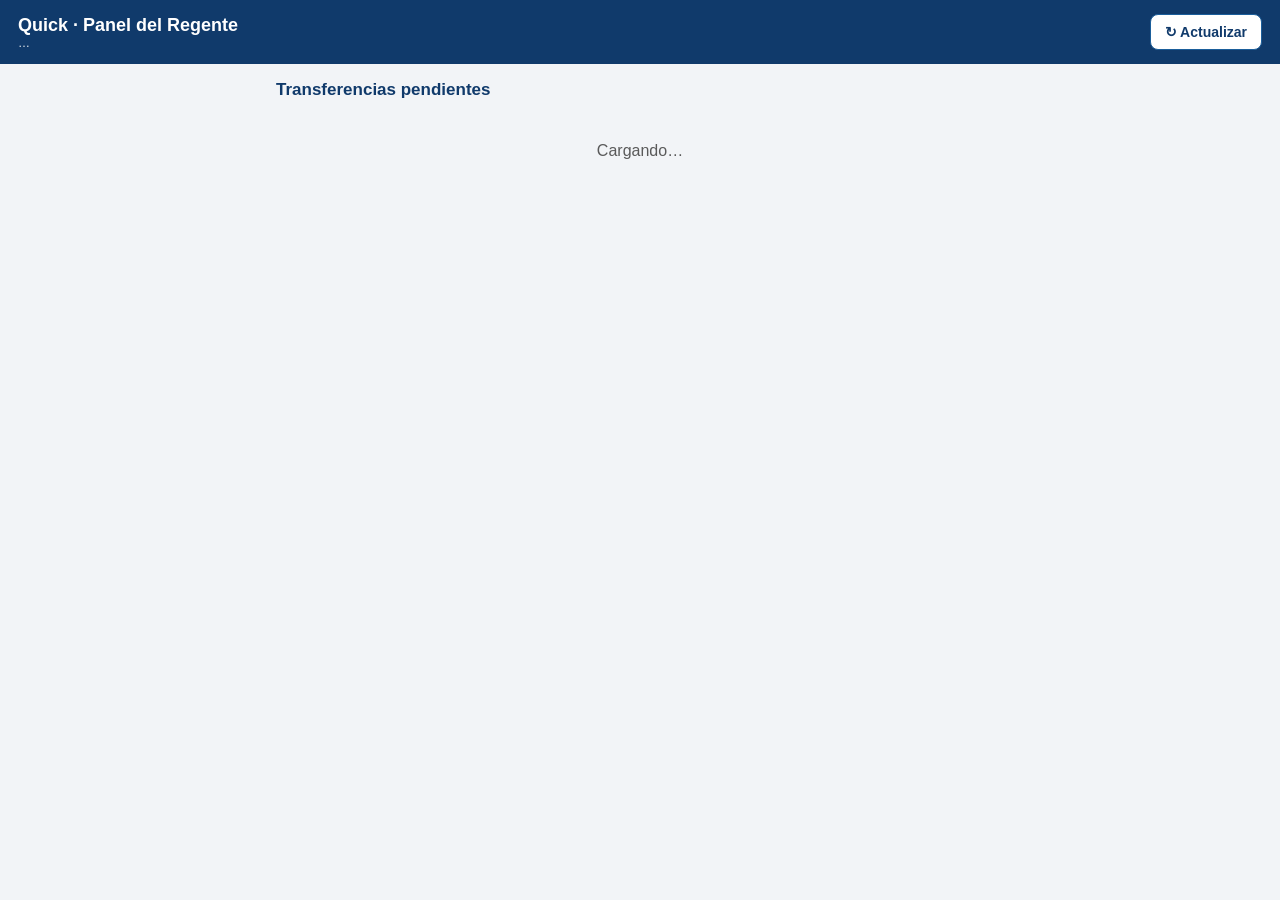
==== backend/Regente.html @ 9c660d49 "Backend Apps Script: registro en Sheets, panel del regente y cruce Smart Quick - Code.gs: API mensaj" ====
<!DOCTYPE html>
<html lang="es">
<head>
  <base target="_top">
  <meta charset="UTF-8">
  <style>
    :root { --azul:#103A6B; --azulm:#1B5E9B; --verde:#1E7A3C; --rojo:#B02A2A;
            --amber:#B8860B; --borde:#E2E6EC; --gris:#5A5A5A; --grisc:#F2F4F7; }
    * { box-sizing:border-box; }
    body { font-family:-apple-system,"Segoe UI",Roboto,Arial,sans-serif; margin:0;
           background:var(--grisc); color:#222; }
    header { background:var(--azul); color:#fff; padding:14px 18px;
             display:flex; justify-content:space-between; align-items:center; flex-wrap:wrap; gap:6px; }
    header .t { font-weight:800; font-size:18px; }
    header .u { font-size:12px; opacity:.9; }
    main { max-width:760px; margin:0 auto; padding:16px; }
    .bar { display:flex; justify-content:space-between; align-items:center; margin-bottom:12px; }
    .bar h2 { font-size:17px; color:var(--azul); margin:0; }
    button { font-family:inherit; cursor:pointer; border:none; border-radius:8px;
             font-weight:700; padding:9px 14px; font-size:14px; }
    .btn-r { background:#fff; color:var(--azul); border:1.5px solid var(--azulm); }
    .card { background:#fff; border:1px solid var(--borde); border-left:4px solid var(--amber);
            border-radius:12px; padding:14px; margin-bottom:12px; }
    .card.cruceNO { border-left-color:var(--rojo); }
    .top { display:flex; justify-content:space-between; align-items:flex-start; gap:10px; }
    .guia { font-weight:800; color:var(--azul); font-size:16px; }
    .pill { font-size:11px; font-weight:700; padding:3px 9px; border-radius:20px; }
    .pill.si { background:#E4F3E9; color:var(--verde); }
    .pill.no { background:#FBE4E4; color:var(--rojo); }
    .pill.na { background:var(--grisc); color:var(--gris); }
    .meta { font-size:13px; color:#333; margin-top:8px; line-height:1.6; }
    .meta b { color:var(--gris); font-weight:600; }
    .meta a { color:var(--azulm); }
    .acc { display:flex; gap:8px; margin-top:12px; }
    .btn-ok { background:var(--verde); color:#fff; flex:1; }
    .btn-no { background:#fff; color:var(--rojo); border:1.5px solid var(--rojo); flex:1; }
    .empty { text-align:center; color:var(--gris); padding:40px 10px; }
    .warn { background:#FBE4E4; color:var(--rojo); padding:14px; border-radius:10px; font-size:14px; }
    .loading { text-align:center; color:var(--gris); padding:30px; }
  </style>
</head>
<body>
  <header>
    <div><div class="t">Quick · Panel del Regente</div><div class="u" id="who">…</div></div>
    <button class="btn-r" onclick="cargar()">↻ Actualizar</button>
  </header>
  <main>
    <div class="bar"><h2>Transferencias pendientes</h2><span id="conteo" class="u" style="color:#5A5A5A"></span></div>
    <div id="lista"><div class="loading">Cargando…</div></div>
  </main>

  <script>
    function cargar() {
      document.getElementById('lista').innerHTML = '<div class="loading">Cargando…</div>';
      google.script.run
        .withSuccessHandler(render)
        .withFailureHandler(function (e) {
          document.getElementById('lista').innerHTML =
            '<div class="warn">' + e.message + '</div>';
        })
        .getPendientes();
    }

    function render(data) {
      document.getElementById('who').textContent = 'Sesión: ' + data.email;
      var p = data.pendientes || [];
      document.getElementById('conteo').textContent = p.length + ' pendiente(s)';
      if (!p.length) {
        document.getElementById('lista').innerHTML =
          '<div class="empty">✓ No hay transferencias pendientes.</div>';
        return;
      }
      document.getElementById('lista').innerHTML = p.map(fila).join('');
    }

    function esc(s) { return String(s == null ? '' : s).replace(/[&<>"]/g, function (c) {
      return ({ '&':'&amp;','<':'&lt;','>':'&gt;','"':'&quot;' })[c]; }); }

    function fila(r) {
      var cruce = String(r.CruceSmartQuick || '—');
      var pill = cruce === 'SI' ? '<span class="pill si">✓ En Smart Quick</span>'
        : cruce === 'NO' ? '<span class="pill no">⚠ NO está en Smart Quick</span>'
        : '<span class="pill na">cruce no disponible</span>';
      var foto = r.FotoURL && String(r.FotoURL).indexOf('http') === 0
        ? '<br><b>Evidencia:</b> <a href="' + esc(r.FotoURL) + '" target="_blank">ver foto</a>' : '';
      var dir = r.Direccion ? '<br><b>Dirección:</b> ' + esc(r.Direccion) : '';
      return '<div class="card ' + (cruce === 'NO' ? 'cruceNO' : '') + '" id="c_' + esc(r.ID) + '">' +
        '<div class="top"><span class="guia">Guía ' + esc(r.NumeroGuia) + '</span>' + pill + '</div>' +
        '<div class="meta">' +
          '<b>Tipo:</b> ' + esc(r.Tipo) + ' · <b>Punto:</b> ' + esc(r.PuntoCorto) +
          '<br><b>Mensajero:</b> ' + esc(r.Nombre) + ' (CC ' + esc(r.Cedula) + ') · <b>Centro:</b> ' + esc(r.Centro) +
          '<br><b>Registro:</b> ' + esc(r.FechaHoraRegistro) +
          ' · <b>Llegada:</b> ' + esc(r.HoraLlegada) + ' · <b>Salida:</b> ' + esc(r.HoraSalida) +
          dir + foto +
        '</div>' +
        '<div class="acc">' +
          '<button class="btn-ok" onclick="aprobar(\'' + esc(r.ID) + '\')">✓ Aprobar</button>' +
          '<button class="btn-no" onclick="rechazar(\'' + esc(r.ID) + '\')">✕ Rechazar</button>' +
        '</div></div>';
    }

    function aprobar(id) {
      if (!confirm('¿Aprobar esta transferencia? No se podrá modificar después.')) return;
      decidir(id, 'aprobar', '');
    }
    function rechazar(id) {
      var motivo = prompt('Motivo del rechazo:');
      if (motivo === null) return;
      decidir(id, 'rechazar', motivo);
    }
    function decidir(id, decision, motivo) {
      var card = document.getElementById('c_' + id);
      if (card) card.style.opacity = '.5';
      google.script.run
        .withSuccessHandler(function () { if (card) card.remove(); cargar(); })
        .withFailureHandler(function (e) { alert(e.message); if (card) card.style.opacity = '1'; })
        .decidir(id, decision, motivo);
    }

    cargar();
  </script>
</body>
</html>
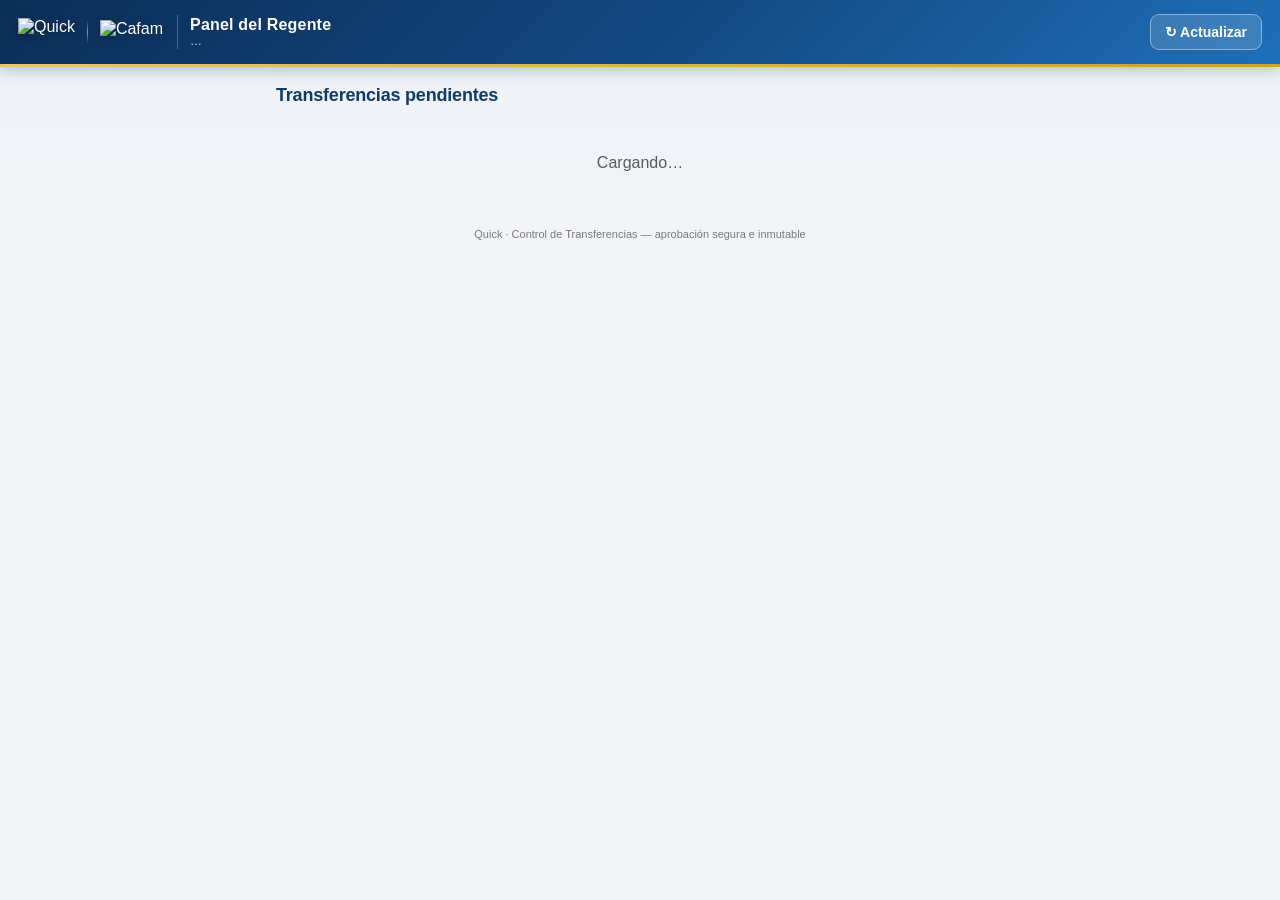
==== commit 6f08ca58: "Fix puntos DROGUERIAS (col A) + rediseño corporativo con logos - getPuntos(): lee la columna A de DR" ====
--- a/backend/Regente.html
+++ b/backend/Regente.html
@@ -5,48 +5,75 @@
   <meta charset="UTF-8">
   <style>
     :root { --azul:#103A6B; --azulm:#1B5E9B; --verde:#1E7A3C; --rojo:#B02A2A;
-            --amber:#B8860B; --borde:#E2E6EC; --gris:#5A5A5A; --grisc:#F2F4F7; }
+            --amber:#B8860B; --borde:#E2E6EC; --gris:#5A5A5A; --grisc:#F2F4F7;
+            --oro:#C9A227;
+            --grad-brand:linear-gradient(135deg,#0B2E57 0%,#12457E 48%,#1E6FB8 100%);
+            --grad-oro:linear-gradient(90deg,#E8C766 0%,#C9A227 100%);
+            --grad-ok:linear-gradient(135deg,#1E7A3C,#2FA05A);
+            --grad-page:linear-gradient(180deg,#EEF3F9 0%,#F2F4F7 220px); }
     * { box-sizing:border-box; }
     body { font-family:-apple-system,"Segoe UI",Roboto,Arial,sans-serif; margin:0;
-           background:var(--grisc); color:#222; }
-    header { background:var(--azul); color:#fff; padding:14px 18px;
-             display:flex; justify-content:space-between; align-items:center; flex-wrap:wrap; gap:6px; }
-    header .t { font-weight:800; font-size:18px; }
-    header .u { font-size:12px; opacity:.9; }
-    main { max-width:760px; margin:0 auto; padding:16px; }
-    .bar { display:flex; justify-content:space-between; align-items:center; margin-bottom:12px; }
-    .bar h2 { font-size:17px; color:var(--azul); margin:0; }
-    button { font-family:inherit; cursor:pointer; border:none; border-radius:8px;
+           background:var(--grad-page); background-attachment:fixed; color:#222; }
+    header { background:var(--grad-brand); color:#fff; padding:14px 18px;
+             display:flex; justify-content:space-between; align-items:center; flex-wrap:wrap; gap:10px;
+             box-shadow:0 3px 14px rgba(11,46,87,.28);
+             border-bottom:3px solid transparent; border-image:var(--grad-oro) 1; }
+    .lockup { display:flex; align-items:center; gap:12px; flex-wrap:wrap; }
+    .logo-quick { height:28px; width:auto; display:block; filter:drop-shadow(0 2px 4px rgba(0,0,0,.28)); }
+    .logo-cafam { height:24px; width:auto; display:block; filter:drop-shadow(0 2px 4px rgba(0,0,0,.28)); }
+    .hdiv { width:1px; height:24px; background:linear-gradient(180deg,rgba(255,255,255,0),rgba(255,255,255,.5),rgba(255,255,255,0)); }
+    .htext { display:flex; flex-direction:column; line-height:1.2; padding-left:4px;
+             border-left:1px solid rgba(255,255,255,.25); margin-left:2px; padding-left:12px; }
+    .t { font-weight:800; font-size:16px; letter-spacing:.2px; }
+    .partner { font-size:11px; opacity:.9; }
+    .u { font-size:12px; opacity:.9; }
+    button { font-family:inherit; cursor:pointer; border:none; border-radius:9px;
              font-weight:700; padding:9px 14px; font-size:14px; }
-    .btn-r { background:#fff; color:var(--azul); border:1.5px solid var(--azulm); }
-    .card { background:#fff; border:1px solid var(--borde); border-left:4px solid var(--amber);
-            border-radius:12px; padding:14px; margin-bottom:12px; }
+    .btn-r { background:rgba(255,255,255,.14); color:#fff; border:1px solid rgba(255,255,255,.4); }
+    .btn-r:active { background:rgba(255,255,255,.26); }
+    main { max-width:760px; margin:0 auto; padding:18px 16px; }
+    .bar { display:flex; justify-content:space-between; align-items:center; margin-bottom:14px; }
+    .bar h2 { font-size:18px; color:var(--azul); margin:0; letter-spacing:-.2px; }
+    .card { position:relative; background:#fff; border:1px solid var(--borde);
+            border-left:4px solid var(--amber); border-radius:13px; padding:15px;
+            margin-bottom:13px; box-shadow:0 4px 16px rgba(16,58,107,.07),0 1px 3px rgba(16,58,107,.05); }
     .card.cruceNO { border-left-color:var(--rojo); }
     .top { display:flex; justify-content:space-between; align-items:flex-start; gap:10px; }
     .guia { font-weight:800; color:var(--azul); font-size:16px; }
-    .pill { font-size:11px; font-weight:700; padding:3px 9px; border-radius:20px; }
+    .pill { font-size:11px; font-weight:700; padding:4px 10px; border-radius:20px; }
     .pill.si { background:#E4F3E9; color:var(--verde); }
     .pill.no { background:#FBE4E4; color:var(--rojo); }
     .pill.na { background:var(--grisc); color:var(--gris); }
-    .meta { font-size:13px; color:#333; margin-top:8px; line-height:1.6; }
+    .meta { font-size:13px; color:#333; margin-top:10px; line-height:1.6; }
     .meta b { color:var(--gris); font-weight:600; }
-    .meta a { color:var(--azulm); }
-    .acc { display:flex; gap:8px; margin-top:12px; }
-    .btn-ok { background:var(--verde); color:#fff; flex:1; }
+    .meta a { color:var(--azulm); font-weight:600; }
+    .acc { display:flex; gap:9px; margin-top:14px; }
+    .btn-ok { background:var(--grad-ok); color:#fff; flex:1; box-shadow:0 5px 13px rgba(30,122,60,.28); }
+    .btn-ok:active { transform:translateY(1px); }
     .btn-no { background:#fff; color:var(--rojo); border:1.5px solid var(--rojo); flex:1; }
-    .empty { text-align:center; color:var(--gris); padding:40px 10px; }
+    .empty { text-align:center; color:var(--gris); padding:44px 10px; font-size:15px; }
     .warn { background:#FBE4E4; color:var(--rojo); padding:14px; border-radius:10px; font-size:14px; }
-    .loading { text-align:center; color:var(--gris); padding:30px; }
+    .loading { text-align:center; color:var(--gris); padding:34px; }
+    .foot { text-align:center; color:var(--gris); font-size:11px; padding:22px 0 4px; opacity:.8; }
   </style>
 </head>
 <body>
   <header>
-    <div><div class="t">Quick · Panel del Regente</div><div class="u" id="who">…</div></div>
+    <div class="lockup">
+      <img class="logo-quick" src="https://raw.githubusercontent.com/QuickLastMile/control-transferencias-cafam/main/assets/logo-quick.png" alt="Quick" />
+      <span class="hdiv" aria-hidden="true"></span>
+      <img class="logo-cafam" src="https://raw.githubusercontent.com/QuickLastMile/control-transferencias-cafam/main/assets/logo-cafam.png" alt="Cafam" />
+      <div class="htext">
+        <div class="t">Panel del Regente</div>
+        <div class="partner"><span class="u" id="who">…</span></div>
+      </div>
+    </div>
     <button class="btn-r" onclick="cargar()">↻ Actualizar</button>
   </header>
   <main>
     <div class="bar"><h2>Transferencias pendientes</h2><span id="conteo" class="u" style="color:#5A5A5A"></span></div>
     <div id="lista"><div class="loading">Cargando…</div></div>
+    <div class="foot">Quick · Control de Transferencias — aprobación segura e inmutable</div>
   </main>
 
   <script>
@@ -62,7 +89,9 @@
     }
 
     function render(data) {
-      document.getElementById('who').textContent = 'Sesión: ' + data.email;
+      document.getElementById('who').textContent = 'Sesión: ' + data.email +
+        (data.esAdmin ? ' · admin (todos los puntos)'
+          : (data.puntos && data.puntos.length ? ' · Puntos: ' + data.puntos.join(', ') : ''));
       var p = data.pendientes || [];
       document.getElementById('conteo').textContent = p.length + ' pendiente(s)';
       if (!p.length) {
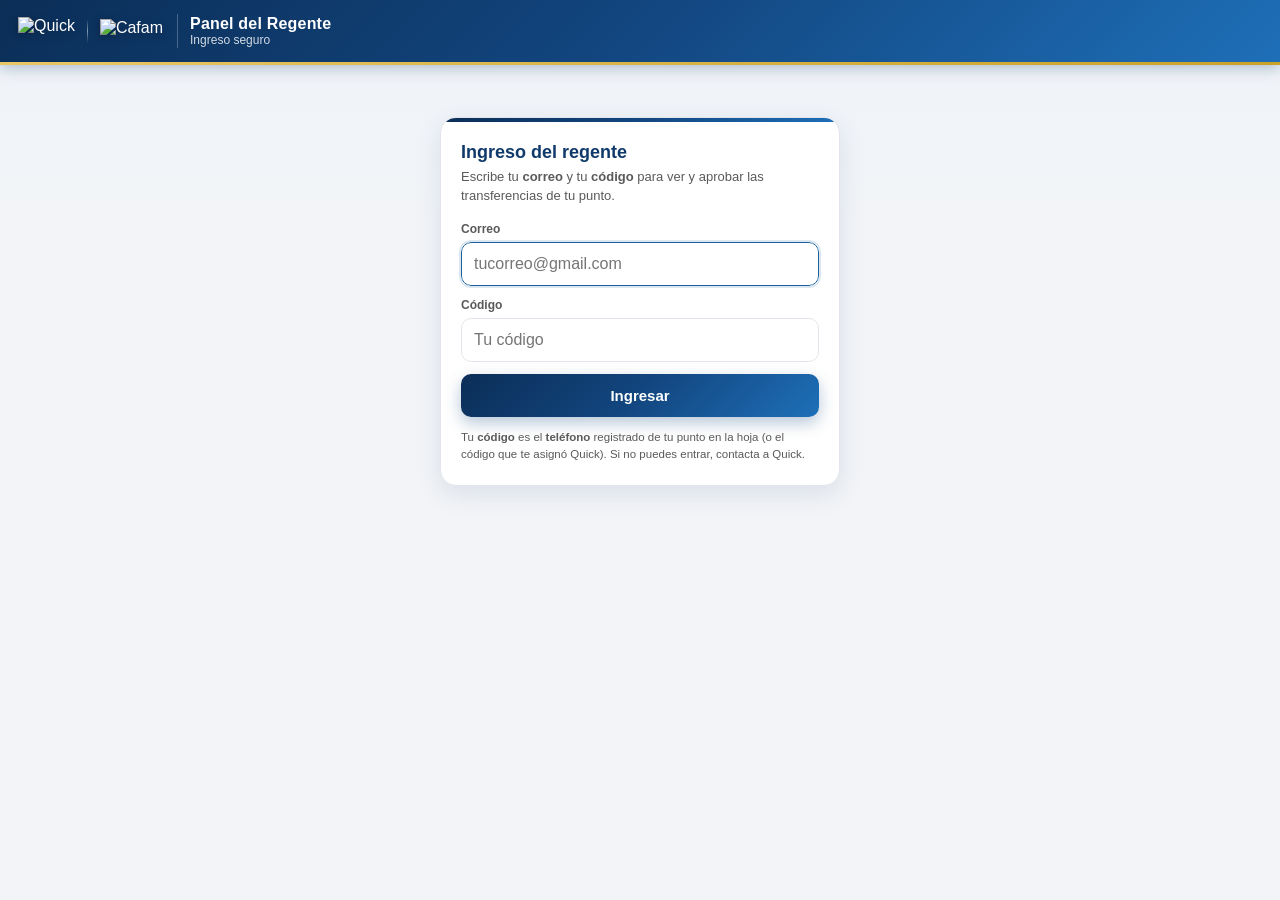
==== commit df0427db: "Panel del regente con login por correo + codigo (sin depender de sesion Google) Problema: en la impl" ====
--- a/backend/Regente.html
+++ b/backend/Regente.html
@@ -55,6 +55,23 @@
     .warn { background:#FBE4E4; color:var(--rojo); padding:14px; border-radius:10px; font-size:14px; }
     .loading { text-align:center; color:var(--gris); padding:34px; }
     .foot { text-align:center; color:var(--gris); font-size:11px; padding:22px 0 4px; opacity:.8; }
+    /* Login */
+    .login { max-width:400px; margin:34px auto; background:#fff; border:1px solid var(--borde);
+             border-radius:16px; padding:22px 20px; box-shadow:0 8px 26px rgba(16,58,107,.10); position:relative; overflow:hidden; }
+    .login::before { content:""; position:absolute; top:0; left:0; right:0; height:4px; background:var(--grad-brand); }
+    .login h3 { margin:2px 0 4px; color:var(--azul); font-size:18px; }
+    .login p { margin:0 0 16px; color:var(--gris); font-size:13px; line-height:1.5; }
+    .fld { display:flex; flex-direction:column; gap:6px; margin-bottom:12px; }
+    .fld span { font-size:12px; font-weight:600; color:var(--gris); }
+    .fld input { width:100%; padding:12px; font-size:16px; border:1px solid var(--borde); border-radius:10px; }
+    .fld input:focus { outline:2px solid #DCE7F2; border-color:var(--azulm); }
+    .btn-in { width:100%; padding:13px; border-radius:10px; font-size:15px; color:#fff;
+              background:var(--grad-brand); box-shadow:0 6px 16px rgba(18,69,126,.3); }
+    .btn-in:active { transform:translateY(1px); }
+    .login .warn { margin-top:12px; }
+    .hint { font-size:11.5px; color:var(--gris); margin-top:12px; line-height:1.5; }
+    .btn-out { background:rgba(255,255,255,.14); color:#fff; border:1px solid rgba(255,255,255,.4); }
+    .hidden { display:none !important; }
   </style>
 </head>
 <body>
@@ -65,19 +82,83 @@
       <img class="logo-cafam" src="https://raw.githubusercontent.com/QuickLastMile/control-transferencias-cafam/main/assets/logo-cafam.png" alt="Cafam" />
       <div class="htext">
         <div class="t">Panel del Regente</div>
-        <div class="partner"><span class="u" id="who">…</span></div>
+        <div class="partner"><span class="u" id="who">Ingreso seguro</span></div>
       </div>
     </div>
-    <button class="btn-r" onclick="cargar()">↻ Actualizar</button>
+    <div id="hdr-acc" class="hidden" style="display:flex; gap:8px;">
+      <button class="btn-r" onclick="cargar()">↻ Actualizar</button>
+      <button class="btn-out" onclick="salir()">Salir</button>
+    </div>
   </header>
-  <main>
+
+  <!-- Pantalla de ingreso -->
+  <main id="vista-login">
+    <div class="login">
+      <h3>Ingreso del regente</h3>
+      <p>Escribe tu <b>correo</b> y tu <b>código</b> para ver y aprobar las transferencias de tu punto.</p>
+      <label class="fld"><span>Correo</span>
+        <input type="email" id="in-correo" inputmode="email" autocomplete="username" placeholder="tucorreo@gmail.com" /></label>
+      <label class="fld"><span>Código</span>
+        <input type="password" id="in-codigo" autocomplete="current-password" placeholder="Tu código" /></label>
+      <button class="btn-in" id="btn-ingresar" onclick="ingresar()">Ingresar</button>
+      <div id="login-msg"></div>
+      <div class="hint">Tu <b>código</b> es el <b>teléfono</b> registrado de tu punto en la hoja
+        (o el código que te asignó Quick). Si no puedes entrar, contacta a Quick.</div>
+    </div>
+  </main>
+
+  <!-- Panel de pendientes -->
+  <main id="vista-panel" class="hidden">
     <div class="bar"><h2>Transferencias pendientes</h2><span id="conteo" class="u" style="color:#5A5A5A"></span></div>
     <div id="lista"><div class="loading">Cargando…</div></div>
     <div class="foot">Quick · Control de Transferencias — aprobación segura e inmutable</div>
   </main>
 
   <script>
+    var CRED = { correo: '', codigo: '' };
+
+    function ingresar() {
+      var correo = document.getElementById('in-correo').value.trim();
+      var codigo = document.getElementById('in-codigo').value.trim();
+      var btn = document.getElementById('btn-ingresar');
+      var msg = document.getElementById('login-msg');
+      msg.innerHTML = '';
+      if (!correo || !codigo) { msg.innerHTML = '<div class="warn">Escribe correo y código.</div>'; return; }
+      btn.disabled = true; btn.textContent = 'Verificando…';
+      CRED.correo = correo; CRED.codigo = codigo;
+      google.script.run
+        .withSuccessHandler(function (data) {
+          try { sessionStorage.setItem('qk_reg', JSON.stringify(CRED)); } catch (e) {}
+          mostrarPanel();
+          render(data);
+          btn.disabled = false; btn.textContent = 'Ingresar';
+        })
+        .withFailureHandler(function (e) {
+          CRED = { correo: '', codigo: '' };
+          msg.innerHTML = '<div class="warn">' + e.message + '</div>';
+          btn.disabled = false; btn.textContent = 'Ingresar';
+        })
+        .getPendientes(correo, codigo);
+    }
+
+    function salir() {
+      CRED = { correo: '', codigo: '' };
+      try { sessionStorage.removeItem('qk_reg'); } catch (e) {}
+      document.getElementById('in-codigo').value = '';
+      document.getElementById('vista-panel').classList.add('hidden');
+      document.getElementById('hdr-acc').classList.add('hidden');
+      document.getElementById('vista-login').classList.remove('hidden');
+      document.getElementById('who').textContent = 'Ingreso seguro';
+    }
+
+    function mostrarPanel() {
+      document.getElementById('vista-login').classList.add('hidden');
+      document.getElementById('vista-panel').classList.remove('hidden');
+      document.getElementById('hdr-acc').classList.remove('hidden');
+    }
+
     function cargar() {
+      if (!CRED.correo) { salir(); return; }
       document.getElementById('lista').innerHTML = '<div class="loading">Cargando…</div>';
       google.script.run
         .withSuccessHandler(render)
@@ -85,13 +166,13 @@
           document.getElementById('lista').innerHTML =
             '<div class="warn">' + e.message + '</div>';
         })
-        .getPendientes();
+        .getPendientes(CRED.correo, CRED.codigo);
     }
 
     function render(data) {
-      document.getElementById('who').textContent = 'Sesión: ' + data.email +
+      document.getElementById('who').textContent = data.email +
         (data.esAdmin ? ' · admin (todos los puntos)'
-          : (data.puntos && data.puntos.length ? ' · Puntos: ' + data.puntos.join(', ') : ''));
+          : (data.puntos && data.puntos.length ? ' · ' + data.puntos.join(', ') : ''));
       var p = data.pendientes || [];
       document.getElementById('conteo').textContent = p.length + ' pendiente(s)';
       if (!p.length) {
@@ -138,15 +219,36 @@
       decidir(id, 'rechazar', motivo);
     }
     function decidir(id, decision, motivo) {
+      if (!CRED.correo) { salir(); return; }
       var card = document.getElementById('c_' + id);
       if (card) card.style.opacity = '.5';
       google.script.run
         .withSuccessHandler(function () { if (card) card.remove(); cargar(); })
         .withFailureHandler(function (e) { alert(e.message); if (card) card.style.opacity = '1'; })
-        .decidir(id, decision, motivo);
-    }
-
-    cargar();
+        .decidir(CRED.correo, CRED.codigo, id, decision, motivo);
+    }
+
+    // Al abrir: si hay una sesión guardada (misma pestaña), reingresa solo.
+    (function () {
+      try {
+        var raw = sessionStorage.getItem('qk_reg');
+        if (raw) {
+          var c = JSON.parse(raw);
+          if (c && c.correo && c.codigo) {
+            CRED = c;
+            document.getElementById('in-correo').value = c.correo;
+            mostrarPanel();
+            cargar();
+            return;
+          }
+        }
+      } catch (e) {}
+      document.getElementById('in-correo').focus();
+    })();
+
+    document.getElementById('in-codigo').addEventListener('keydown', function (e) {
+      if (e.key === 'Enter') ingresar();
+    });
   </script>
 </body>
 </html>
